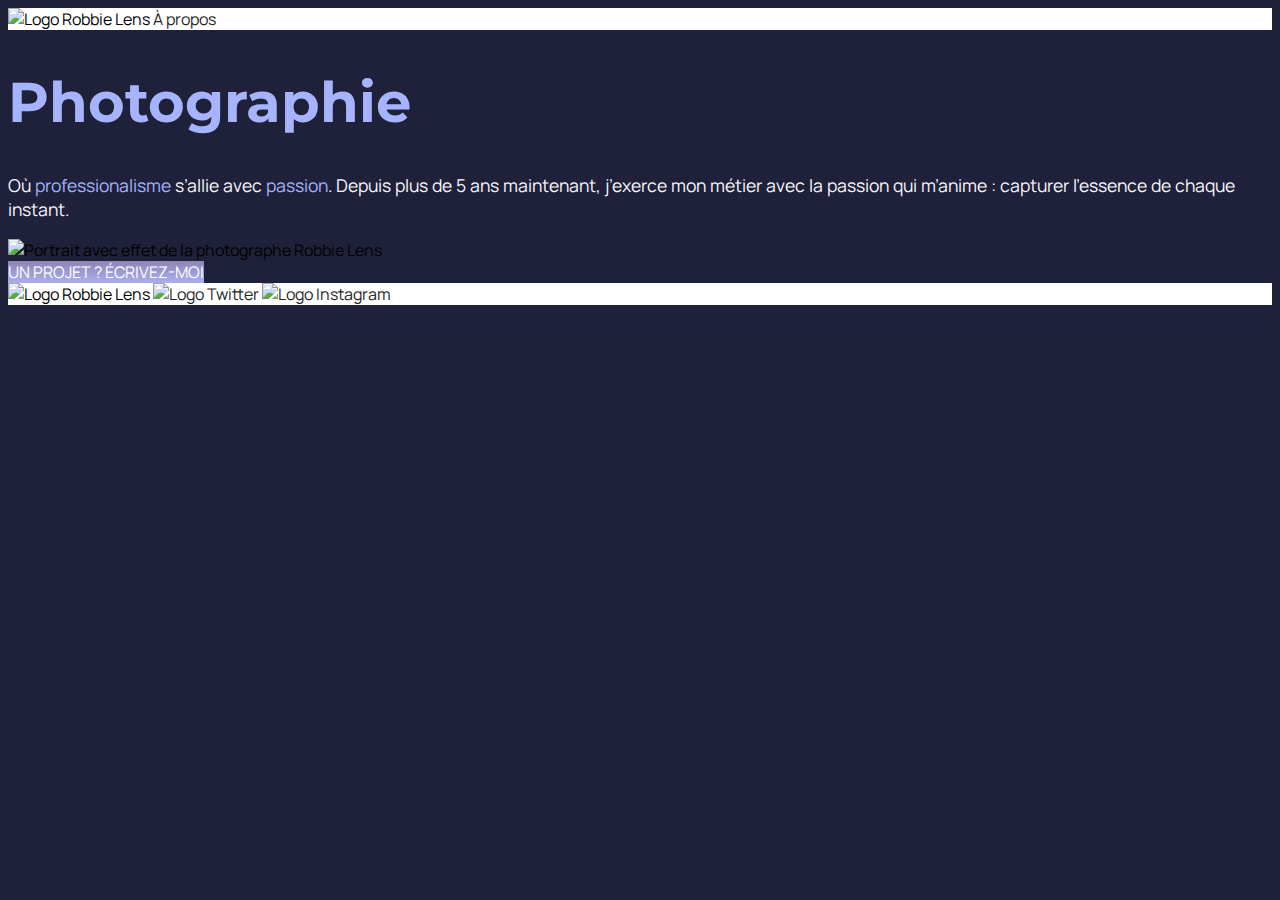
==== index.html @ bf41a9da "Merge branch 'P2C3-solution'" ====
<!DOCTYPE html>
<html lang="fr">

<head>
    <meta charset="utf-8" >
    <title>Accueil - Robbie Lens Photographie</title>
    <link href="style.css" rel="stylesheet" >
    <link rel="preconnect" href="https://fonts.googleapis.com">
    <link rel="preconnect" href="https://fonts.gstatic.com" crossorigin>
    <link href="https://fonts.googleapis.com/css2?family=Manrope&family=Montserrat&display=swap" rel="stylesheet">
</head>

<body>
    <div class="entete">
        <img src="images/logo.png" alt="Logo Robbie Lens" >
        <a href="a-propos.html">À propos</a>
    </div>
    <h1>Photographie</h1>
    <p>
        Où <em>professionalisme</em> s’allie avec <em>passion</em>. Depuis
        plus de 5 ans maintenant, j’exerce mon métier avec la passion
        qui m’anime : capturer l’essence de chaque instant.
    </p>
    <img src="images/robbie-lens.png" alt="Portrait avec effet de la photographe Robbie Lens" >
    <div>
        <a href="" class="cta">UN PROJET ? ÉCRIVEZ-MOI</a>
    </div>
    <div class="pied-de-page">
        <img src="images/logo.png" alt="Logo Robbie Lens" >
        <a target="_blank" href="https://twitter.com/">
            <img src="images/twitter.png" alt="Logo Twitter" >
        </a>
        <a target="_blank" href="https://www.instagram.com/">
            <img src="images/instagram.png" alt="Logo Instagram" >
        </a>
    </footer>
</body>

</html>
---- style.css ----
body {
  font-family: 'Manrope', sans-serif;
  font-size: 1em;
  background-color: #1f2039;
}

main {
  background-color: #1F2039;
}
main h2 {
  color: #F9F8FF;
  text-align: center;
  padding: 1em;
}
main p {
  color: #F9F8FF;
  padding: 1em;
}
main ul {
  color: #F9F8FF;
  padding: 1em;
} 
footer {
  background-color:white;
  color: white;
  text-align: center;
}
footer a {
  color: #242424;
  text-decoration: none;
}

header {
  background-color: white;
  color: white;
  text-align: center;
}
header a {
  color: #242424;
  text-decoration: none;
}

a {
  color: #242424;
  text-decoration: none;
}

em {
  color: #a5b4fc;
  font-style: normal;
}

h1 {
  font-size: 3.5em;
  color: #a5b4fc;
  font-family: 'Montserrat', sans-serif;
}

h2 {
  color: #f9f8ff;
}

p,
li {
  font-size: 1.1em;
  color: #f9f8ff;
}

.entete,
.pied-de-page {
  background-color: white;
}

.cta {
  background: linear-gradient(#8e86b5, #acaeed);
  color: white;
}
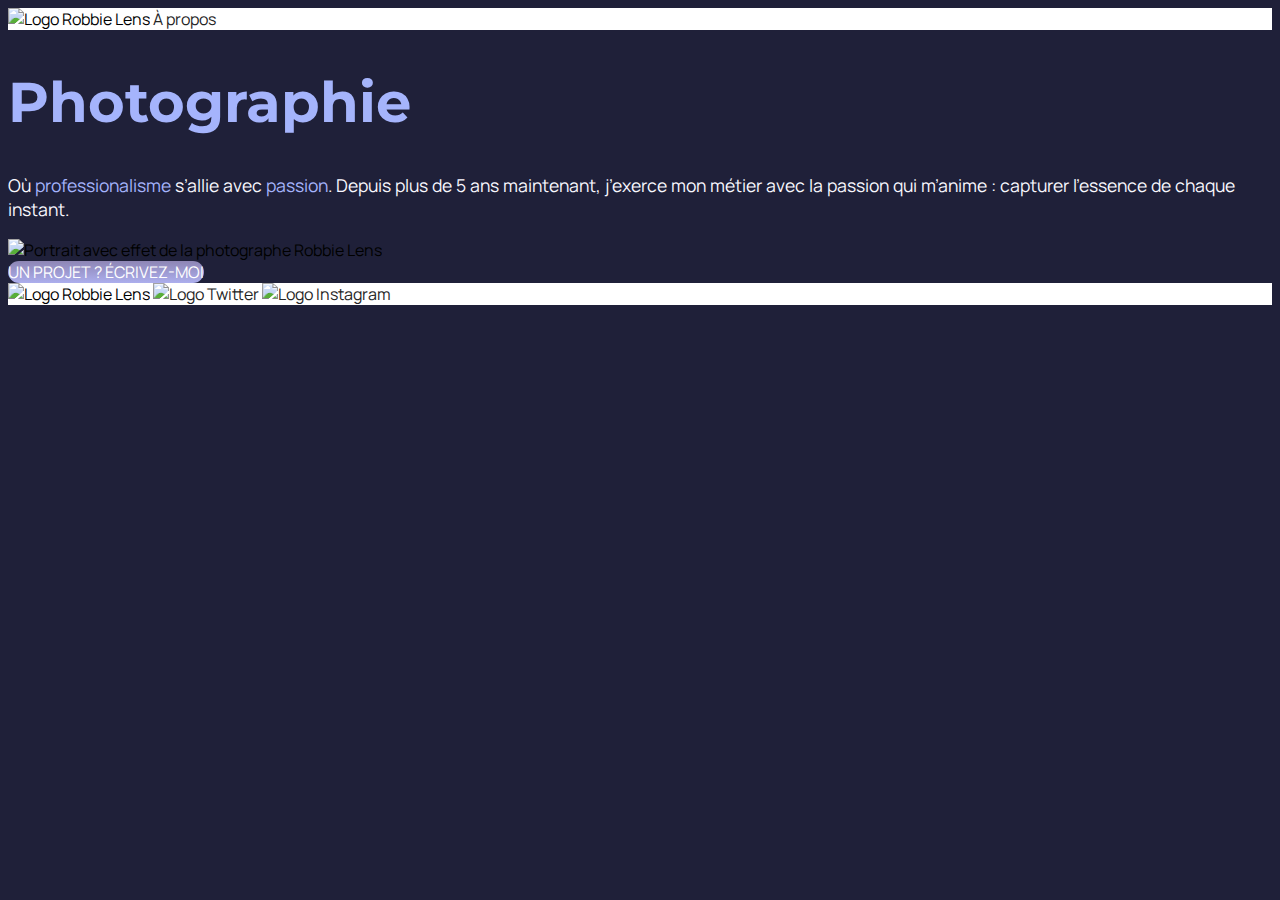
==== commit 80513b48: "modified:   index.html 	modified:   style.css" ====
--- a/index.html
+++ b/index.html
@@ -28,10 +28,10 @@
     <div class="pied-de-page">
         <img src="images/logo.png" alt="Logo Robbie Lens" >
         <a target="_blank" href="https://twitter.com/">
-            <img src="images/twitter.png" alt="Logo Twitter" >
+            <img src="images/twitter.png" alt="Logo Twitter" class="lien-icone">
         </a>
         <a target="_blank" href="https://www.instagram.com/">
-            <img src="images/instagram.png" alt="Logo Instagram" >
+            <img src="images/instagram.png" alt="Logo Instagram" class="lien-icone">
         </a>
     </footer>
 </body>
--- a/style.css
+++ b/style.css
@@ -4,45 +4,12 @@
   background-color: #1f2039;
 }
 
-main {
-  background-color: #1F2039;
-}
-main h2 {
-  color: #F9F8FF;
-  text-align: center;
-  padding: 1em;
-}
-main p {
-  color: #F9F8FF;
-  padding: 1em;
-}
-main ul {
-  color: #F9F8FF;
-  padding: 1em;
-} 
-footer {
-  background-color:white;
-  color: white;
-  text-align: center;
-}
-footer a {
+a {
   color: #242424;
   text-decoration: none;
 }
-
-header {
-  background-color: white;
-  color: white;
-  text-align: center;
-}
-header a {
-  color: #242424;
-  text-decoration: none;
-}
-
-a {
-  color: #242424;
-  text-decoration: none;
+a:hover{
+  text-decoration: underline;
 }
 
 em {
@@ -74,4 +41,17 @@
 .cta {
   background: linear-gradient(#8e86b5, #acaeed);
   color: white;
+  border-radius: 50px;
 }
+a[cta]:hover {
+  background: linear-gradient(#696484, #8788BA);
+  text-decoration: none;
+}
+.lien-icone:hover{
+  opacity: 0.5;
+}
+
+.carre-contenu {
+  border-right: 1px solid #8e86b5;
+  border-bottom: 1px solid #8e86b5;
+}
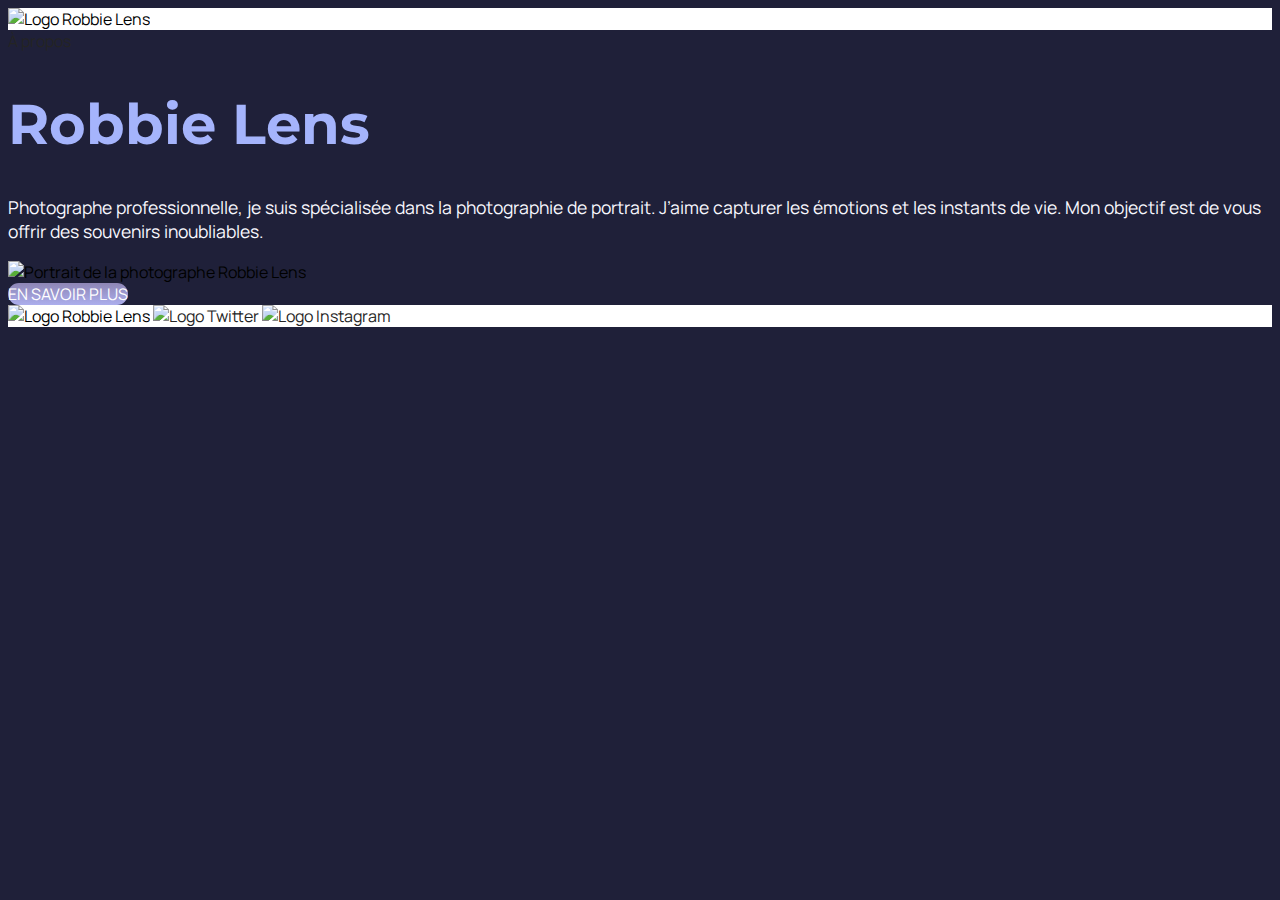
==== commit 4693d25c: "modified:   a-propos.html 	modified:   index.html 	modified:   style.css" ====
--- a/index.html
+++ b/index.html
@@ -11,28 +11,33 @@
 </head>
 
 <body>
-    <div class="entete">
+    <header>
         <img src="images/logo.png" alt="Logo Robbie Lens" >
+    </header>
+    <nav>
         <a href="a-propos.html">À propos</a>
-    </div>
-    <h1>Photographie</h1>
-    <p>
-        Où <em>professionalisme</em> s’allie avec <em>passion</em>. Depuis
-        plus de 5 ans maintenant, j’exerce mon métier avec la passion
-        qui m’anime : capturer l’essence de chaque instant.
-    </p>
-    <img src="images/robbie-lens.png" alt="Portrait avec effet de la photographe Robbie Lens" >
-    <div>
-        <a href="" class="cta">UN PROJET ? ÉCRIVEZ-MOI</a>
-    </div>
-    <div class="pied-de-page">
+    </nav>
+    <main>
+        <h1>Robbie Lens</h1>
+        <p>
+            Photographe professionnelle, je suis spécialisée dans la
+            photographie de portrait. J’aime capturer les émotions et
+            les instants de vie. Mon objectif est de vous offrir des
+            souvenirs inoubliables.
+        </p>
+        <img src="images/robbie-lens.png" alt="Portrait de la photographe Robbie Lens" >
+        <div>
+            <a href="" class="cta">EN SAVOIR PLUS</a>
+        </div>
+    </main>
+    <footer>
         <img src="images/logo.png" alt="Logo Robbie Lens" >
-        <a target="_blank" href="https://twitter.com/">
-            <img src="images/twitter.png" alt="Logo Twitter" class="lien-icone">
-        </a>
-        <a target="_blank" href="https://www.instagram.com/">
-            <img src="images/instagram.png" alt="Logo Instagram" class="lien-icone">
-        </a>
+        <a target="_blank" href="https://twitter.com/" class="lien-icone">
+                <img src="images/twitter.png" alt="Logo Twitter" >
+            </a>
+            <a target="_blank" href="https://www.instagram.com/" class="lien-icone">
+                <img src="images/instagram.png" alt="Logo Instagram" >
+            </a>
     </footer>
 </body>
 
--- a/style.css
+++ b/style.css
@@ -33,8 +33,8 @@
   color: #f9f8ff;
 }
 
-.entete,
-.pied-de-page {
+header,
+footer {
   background-color: white;
 }
 
@@ -51,6 +51,19 @@
   opacity: 0.5;
 }
 
+a:hover {
+  text-decoration: underline;
+}
+
+.cta:hover {
+  background: linear-gradient(#696484, #8788ba);
+  text-decoration: none;
+}
+
+.lien-icone:hover {
+  opacity: 0.5;
+}
+
 .carre-contenu {
   border-right: 1px solid #8e86b5;
   border-bottom: 1px solid #8e86b5;
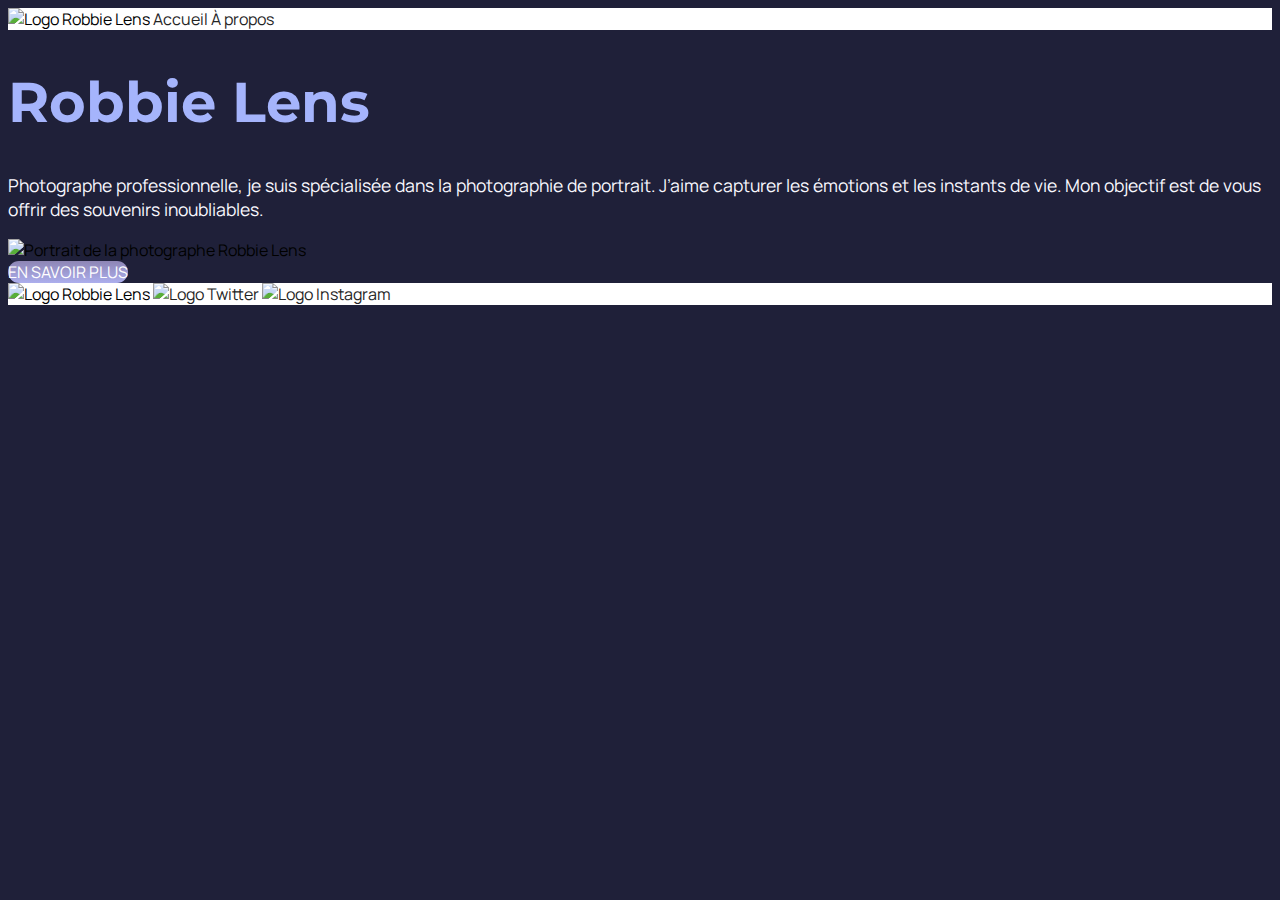
==== commit 7dd7dc46: "modified:   a-propos.html 	modified:   index.html" ====
--- a/index.html
+++ b/index.html
@@ -12,11 +12,12 @@
 
 <body>
     <header>
-        <img src="images/logo.png" alt="Logo Robbie Lens" >
+        <nav>
+            <img src="images/logo.png" alt="Logo Robbie Lens" >
+            <a href="index.html">Accueil</a>
+            <a href="a-propos.html">À propos</a>
+        </nav>
     </header>
-    <nav>
-        <a href="a-propos.html">À propos</a>
-    </nav>
     <main>
         <h1>Robbie Lens</h1>
         <p>
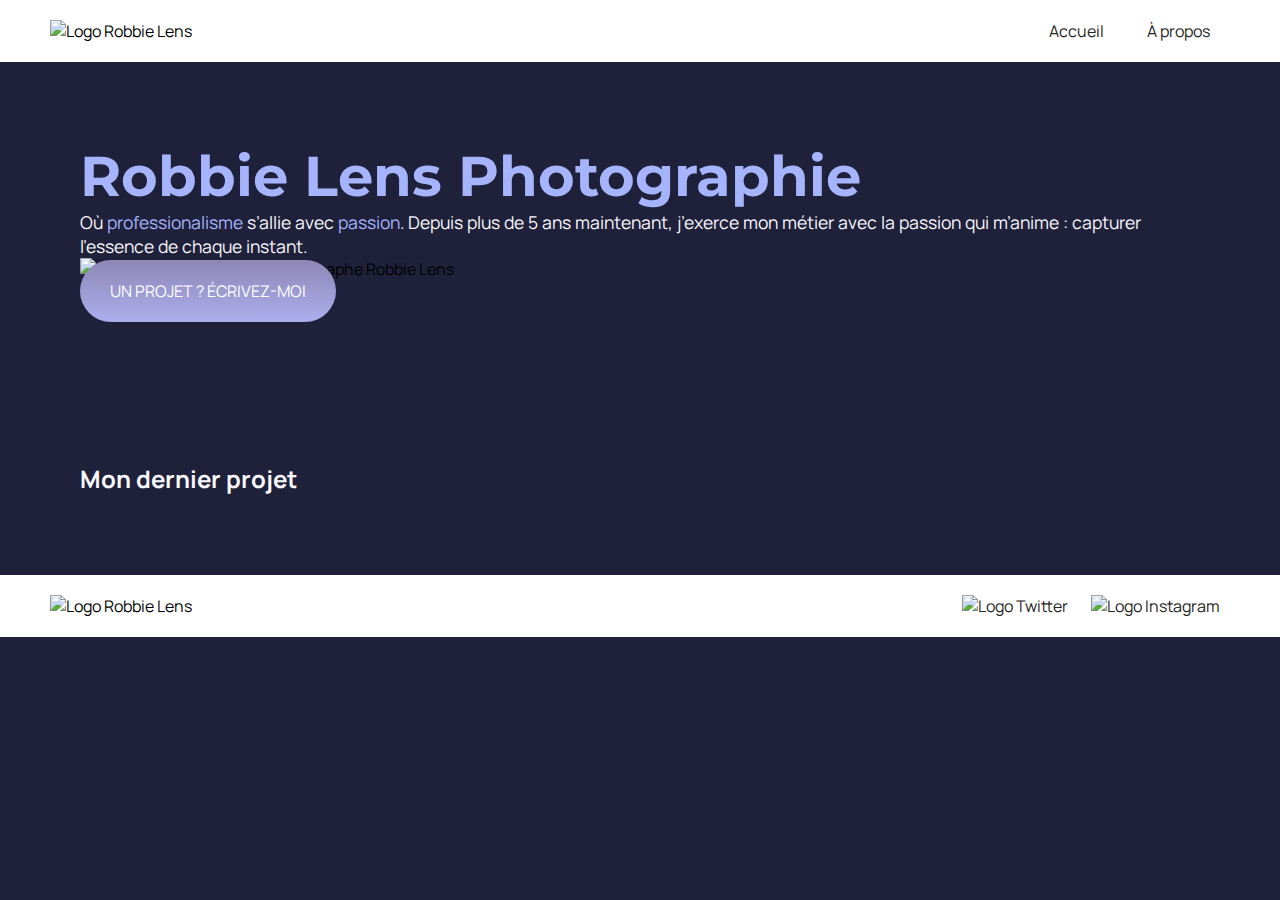
==== commit 6f5e67cf: "modified:   index.html 	modified:   style.css" ====
--- a/index.html
+++ b/index.html
@@ -14,31 +14,41 @@
     <header>
         <nav>
             <img src="images/logo.png" alt="Logo Robbie Lens" >
-            <a href="index.html">Accueil</a>
-            <a href="a-propos.html">À propos</a>
+            <div>
+                <a href="index.html">Accueil</a>
+                <a href="a-propos.html">À propos</a>
+            </div>
         </nav>
     </header>
     <main>
-        <h1>Robbie Lens</h1>
-        <p>
-            Photographe professionnelle, je suis spécialisée dans la
-            photographie de portrait. J’aime capturer les émotions et
-            les instants de vie. Mon objectif est de vous offrir des
-            souvenirs inoubliables.
-        </p>
-        <img src="images/robbie-lens.png" alt="Portrait de la photographe Robbie Lens" >
-        <div>
-            <a href="" class="cta">EN SAVOIR PLUS</a>
-        </div>
+        <section>
+            <div>
+                <h1>Robbie Lens Photographie</h1>
+                <p>
+                    Où <em>professionalisme</em> s’allie avec <em>passion</em>. Depuis
+                    plus de 5 ans maintenant, j’exerce mon métier avec la passion
+                    qui m’anime : capturer l’essence de chaque instant.
+                </p>
+            </div>
+            <img src="images/robbie-lens.png" alt="Portrait avec effet de la photographe Robbie Lens" >
+            <div>
+                <a href="" class="cta">UN PROJET ? ÉCRIVEZ-MOI</a>
+            </div>
+        </section>
+        <section>
+            <h2>Mon dernier projet</h2>
+        </section>
     </main>
     <footer>
         <img src="images/logo.png" alt="Logo Robbie Lens" >
-        <a target="_blank" href="https://twitter.com/" class="lien-icone">
+        <div>
+            <a target="_blank" href="https://twitter.com/" class="lien-icone">
                 <img src="images/twitter.png" alt="Logo Twitter" >
             </a>
             <a target="_blank" href="https://www.instagram.com/" class="lien-icone">
                 <img src="images/instagram.png" alt="Logo Instagram" >
             </a>
+        </div>
     </footer>
 </body>
 
--- a/style.css
+++ b/style.css
@@ -1,3 +1,7 @@
+* {
+  margin: 0;
+}
+
 body {
   font-family: 'Manrope', sans-serif;
   font-size: 1em;
@@ -7,9 +11,6 @@
 a {
   color: #242424;
   text-decoration: none;
-}
-a:hover{
-  text-decoration: underline;
 }
 
 em {
@@ -36,19 +37,14 @@
 header,
 footer {
   background-color: white;
+  padding: 20px 50px;
 }
 
 .cta {
   background: linear-gradient(#8e86b5, #acaeed);
   color: white;
   border-radius: 50px;
-}
-a[cta]:hover {
-  background: linear-gradient(#696484, #8788BA);
-  text-decoration: none;
-}
-.lien-icone:hover{
-  opacity: 0.5;
+  padding: 20px 30px;
 }
 
 a:hover {
@@ -67,4 +63,36 @@
 .carre-contenu {
   border-right: 1px solid #8e86b5;
   border-bottom: 1px solid #8e86b5;
+  padding: 50px;
 }
+
+.carre-contenu h2 {
+  margin-top: 30px;
+}
+
+.carre-contenu ul {
+  margin-top: 30px;
+}
+
+section {
+  padding: 80px;
+}
+
+.a-propos-main {
+  width: 50%;
+  margin: auto;
+}
+
+nav,footer {
+  display: flex;
+  justify-content: space-between;
+  align-items: center;
+}
+
+nav a {
+  margin: 0 20px;
+}
+footer a {
+  margin: 0 10px;
+}
+
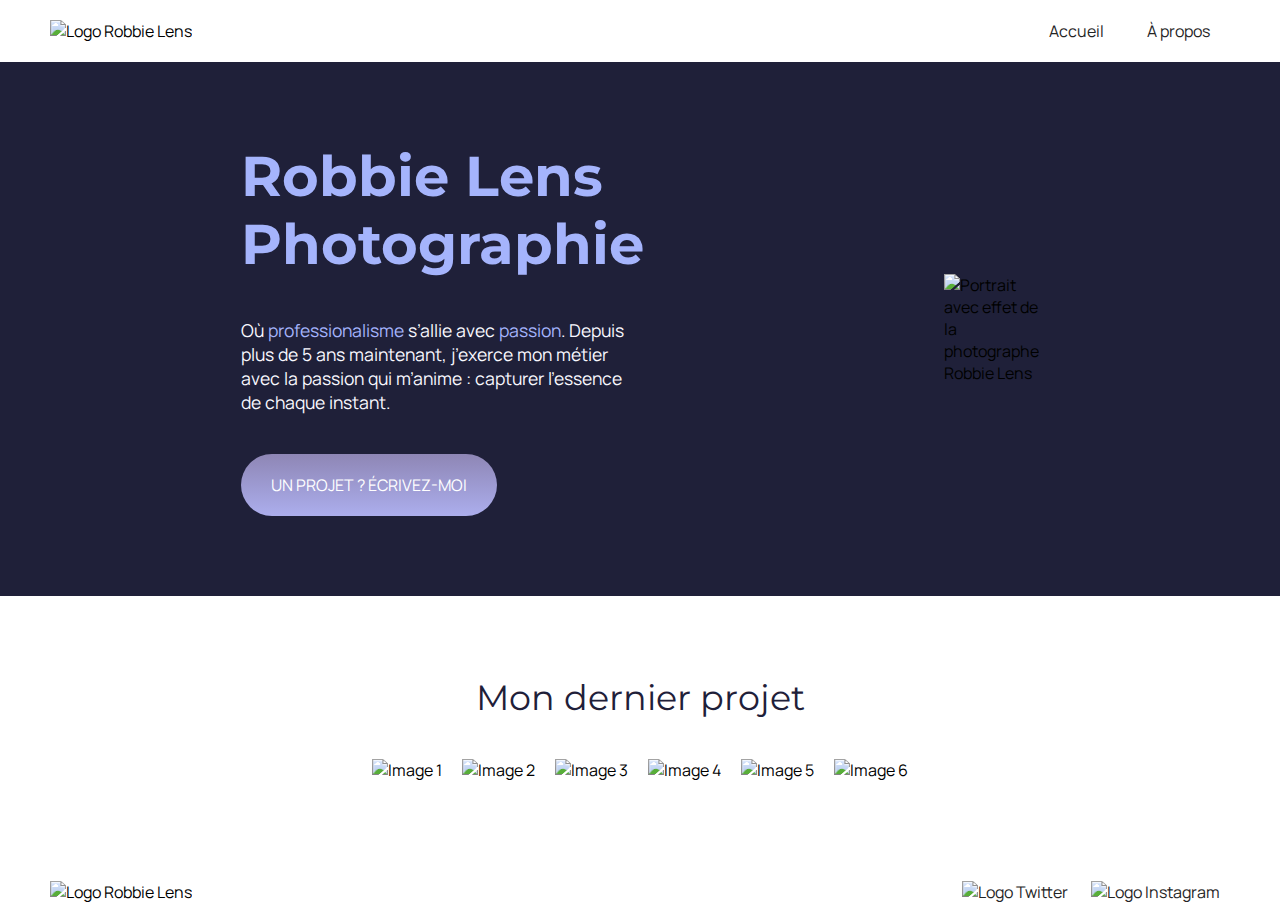
==== commit a54b9f18: "new file:   JS/accueil.js 	modified:   a-propos.html 	modified:   index.html 	modified:   style.css" ====
--- a/index.html
+++ b/index.html
@@ -8,6 +8,8 @@
     <link rel="preconnect" href="https://fonts.googleapis.com">
     <link rel="preconnect" href="https://fonts.gstatic.com" crossorigin>
     <link href="https://fonts.googleapis.com/css2?family=Manrope&family=Montserrat&display=swap" rel="stylesheet">
+    <!-- Script génération images -->
+    <script src="JS/accueil.js"></script>
 </head>
 
 <body>
@@ -21,22 +23,25 @@
         </nav>
     </header>
     <main>
-        <section>
-            <div>
+        <section class="Accueil_Intro">
+            <div id="AI_Left">
                 <h1>Robbie Lens Photographie</h1>
                 <p>
                     Où <em>professionalisme</em> s’allie avec <em>passion</em>. Depuis
                     plus de 5 ans maintenant, j’exerce mon métier avec la passion
                     qui m’anime : capturer l’essence de chaque instant.
                 </p>
+                <a href="" class="cta">UN PROJET ? ÉCRIVEZ-MOI</a>
             </div>
             <img src="images/robbie-lens.png" alt="Portrait avec effet de la photographe Robbie Lens" >
+        </section>
+        <section class="Accueil_Project">
             <div>
-                <a href="" class="cta">UN PROJET ? ÉCRIVEZ-MOI</a>
+                <h2 id="titleSec2">Mon dernier projet</h2>
             </div>
-        </section>
-        <section>
-            <h2>Mon dernier projet</h2>
+            <div class="flex-container" id="imageGrid">   
+            </div>
+              
         </section>
     </main>
     <footer>
--- a/style.css
+++ b/style.css
@@ -45,6 +45,7 @@
   color: white;
   border-radius: 50px;
   padding: 20px 30px;
+  max-width: 200px;
 }
 
 a:hover {
@@ -96,3 +97,56 @@
   margin: 0 10px;
 }
 
+.Accueil_Intro {
+  display: flex;
+  flex-direction: row;
+  width: 50%;
+  justify-content: center;
+  gap : 300px;
+  align-items: center;
+  margin: 0 auto;
+}
+
+#AI_Left {
+  display: flex;
+  flex-direction: column;
+  justify-content: center; /* Cela centre les éléments verticalement */
+  align-items: flex-start; /* Cela centre les éléments horizontalement */
+  gap: 40px; /* Cela ajoute de l'espace entre les éléments. Remplacez 20px par la quantité d'espace que vous voulez */
+  height: 100%; /* Assurez-vous que la hauteur de la division est la même que celle de l'image */
+}
+
+.flex-container {
+  display: flex;
+  justify-content: center;
+  flex-wrap: wrap;
+  gap: 20px;
+  margin: 0 auto;
+  align-items: center;
+  width: 80%;
+}
+
+.flex-item {
+  margin : 0 0 0 0;
+}
+
+.flex-item:last-child {
+  margin : 0 0 0 0;
+}
+.Accueil_Project {
+  display: flex;
+  flex-direction: column;
+  align-items: center;
+  gap: 40px;
+  background-color: white;
+}
+
+#titleSec2 {
+  font-family: Montserrat;
+  font-size: 35px;
+  font-weight: 400;
+  line-height: 43px;
+  letter-spacing: 0em;
+  text-align: center;
+  color: #1F2039;
+}